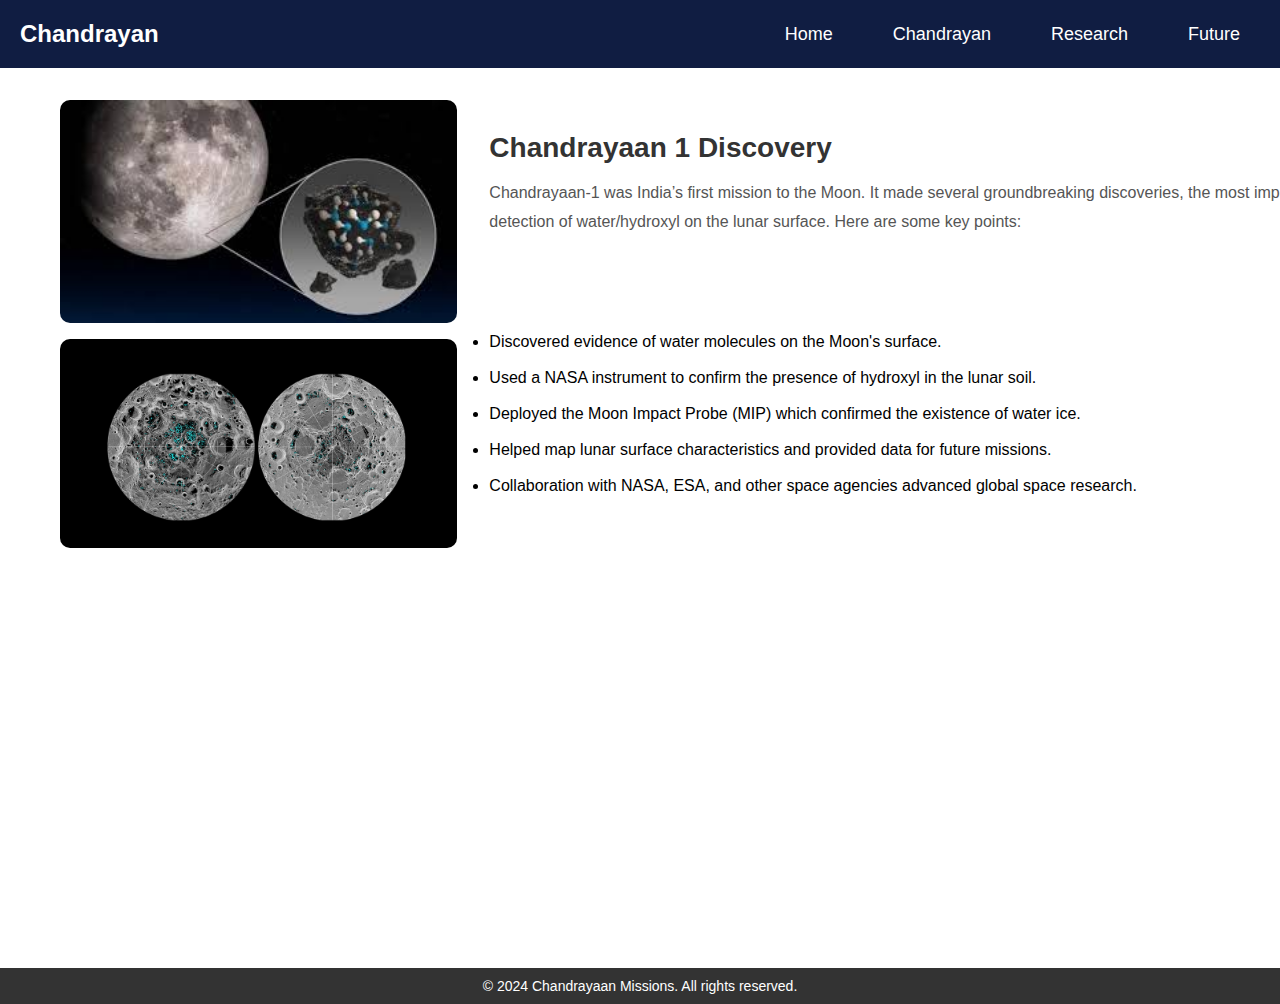
==== achievement.html @ 519b401b "Add files via upload" ====
<!DOCTYPE html>
<html lang="en">
<head>
  <meta charset="UTF-8">
  <meta name="viewport" content="width=device-width, initial-scale=1.0">
  <title>Discoveries and Achievements - Chandrayaan</title>
  <link rel="stylesheet" href="style.css">
  <style>
   
    .carousel {
      display: flex;
      overflow: hidden;
      width: 100%;
      min-height: 100vh;
      position: relative;
    }

    .carousel-inner {
      display: flex;
      animation: slide 30s infinite; 
      width: 500%; 
    }

    .carousel-item {
      display: flex;
      flex: 1 0 100%;
      align-items: flex-start; 
      box-sizing: border-box;
      padding: 2rem;
    }

    .left-images {
      width: 30%;
      display: flex;
      flex-direction: column;
      justify-content: space-between; 
      padding-left: 2%;
      gap:1rem;
    }

    .left-images img {
      width: 100%;
      height: 48%; 
      object-fit: cover;
      
      border-radius: 10px;
    }

    .right-text {
      width: 70%;
      padding: 2rem;
      box-sizing: border-box;
    }

    .right-text h3 {
      margin-bottom: 15px;
      font-size: 28px;
      color: #333;
    }
    
    .right-text p {
      font-size: 1rem;

      line-height: 1.8;
      color: #555;
      margin-bottom: 1.5rem;
    }

    
    @keyframes slide {
      0% { transform: translateX(0); }
      15% { transform: translateX(0); }
      20% { transform: translateX(-100%); } 
      35% { transform: translateX(-100%); } 
      40% { transform: translateX(-200%); }
      55% { transform: translateX(-200%); } 
      60% { transform: translateX(-300%); } 
      75% { transform: translateX(-300%); } 
      80% { transform: translateX(-400%); }
      95% { transform: translateX(-400%); } 
      100% { transform: translateX(0); } 
    }
  </style>
</head>
<body>

  <header>
    <nav>
      <div class="nav-container">
        <div class="logo">
          <a href="index.html">Chandrayan</a>
        </div>
        <ul class="navbar">
          <li><a href="index.html">Home</a></li>
          <li class="dropdown">
            <a href="#">Chandrayan</a>
            <ul class="dropdown-menu">
              <li><a href="chandrayan1.html">Chandrayan&nbsp;1</a></li>
              <li><a href="chandrayan2.html">Chandrayan 2</a></li>
              <li><a href="chandrayan3.html">Chandrayan 3</a></li>
            </ul>
          </li>
          <li><a href="research.html">Research</a></li>
          <li><a href="future.html">Future</a></li>
        </ul>
      </div>
    </nav>
  </header>

  <section class="carousel">
    <div class="carousel-inner">
      <div class="carousel-item">
        <div class="left-images">
          <img src="./images/water1.jpg" alt="Chandrayan 1 Image 1">
          <img src="./images/water2.jpg" alt="Moon Image">
        </div>
        <div class="right-text">
          <h3>Chandrayaan 1 Discovery</h3>
          <p>Chandrayaan-1 was India’s first mission to the Moon. It made several groundbreaking discoveries, the most important being the detection of water/hydroxyl on the lunar surface. Here are some key points:</p>
          <ul>
            <br><br>          <br><br>


            <li>Discovered evidence of water molecules on the Moon's surface.</li><br>
            <li>Used a NASA instrument to confirm the presence of hydroxyl in the lunar soil.</li><br>
            <li>Deployed the Moon Impact Probe (MIP) which confirmed the existence of water ice.</li><br>
            <li>Helped map lunar surface characteristics and provided data for future missions.</li><br>
            <li>Collaboration with NASA, ESA, and other space agencies advanced global space research.</li><br>
          </ul>
        </div>
      </div>
      <div class="carousel-item">
        <div class="left-images">
          <img src="images/south1.jpg" alt="Chandrayan 2 Image 1">
          <img src="images/south2.jpg" alt="Lunar Surface Image">
        </div>
        <div class="right-text">
          <h3>Chandrayaan 2 Discovery</h3>
          <p>Chandrayaan-2 was tasked with exploring the Moon’s South Pole. Although its lander did not achieve a soft landing, the mission was still a significant success. Key points include:</p>
          <ul>
            <br><br>          <br><br>


            <li>Mapped the Moon’s South Pole, identifying the presence of ice in shadowed regions.</li><br>
            <li>Studied the surface composition, revealing key elements like magnesium and aluminum.</li><br>
            <li>Detected traces of lunar soil and atmosphere, contributing to understanding lunar geology.</li><br>
            <li>Confirmed the presence of water ice in permanently shadowed areas of the Moon.</li><br>
            <li>The orbiter continues to provide valuable data for future lunar missions.</li><br>
          </ul>
        </div>
      </div>
      <div class="carousel-item">
        <div class="left-images">
          <img src="images/magma1.avif" alt="Chandrayan 3 Image 1">
          <img src="images/magma2.avif" alt="Lunar Mission Image">
        </div>
        <div class="right-text">
          <h3>Chandrayaan 3 Achievement</h3>
          <p>Chandrayaan-3 contributed further to our understanding of the Moon. Key achievements include:</p>
          <ul>
            <br><br>          <br><br>          <br><br>



            <li>Detected chemical signatures supporting the theory of a past magma ocean on the Moon.</li><br>
            <li>Provided insight into the Moon's geological history and the evolution of its surface.</li><br>
            <li>Confirmed the complexity of lunar surface composition with trace elements like sodium.</li><br>
            <li>Laid the groundwork for future research on the Moon’s internal structure.</li><br>
          </ul>
        </div>
      </div>
      <div class="carousel-item">
        <div class="left-images">
          <br>
          <img src="images/mangalyaan1.webp" alt="Mars Mission Image 1">
          <img src="images/mangalyaan2.jpg" alt="Mars Surface Image">
        </div>
        <div class="right-text">
          <h3>Other ISRO Achievements</h3>
          <p>Beyond lunar exploration, ISRO has accomplished numerous significant space missions. Notable achievements include:</p>
          <ul>
            <br><br>                 <br><br>
            <br><br>          <br><br>



            <li>First interplanetary mission, Mars Orbiter Mission (Mangalyaan), successfully entering Mars orbit on the first attempt.</li><br>
            <li>Provided key data about the Martian atmosphere, particularly around methane detection.</li><br>
            <li>Launched multiple satellites, contributing to climate monitoring, communication, and navigation systems globally.</li><br>
            <li>Planned future interplanetary missions, including potential Venus and asteroid exploration.</li><br>
          </ul>
        </div>
      </div>
      <div class="carousel-item">
        <div class="left-images">
          <img src="images/future51.webp" alt="Future Mission Image 1">
          <img src="images/future52.webp" alt="Rocket Launch Image">
        </div>
        <div class="right-text">
          <h3>Future Lunar Missions</h3>
          <p>ISRO’s vision for future lunar exploration is ambitious. Here’s what’s planned:</p>
          <ul>
            <br><br>          <br><br>          <br><br>
            <br><br>



            <li>Chandrayaan-4 aims to further investigate the lunar surface and study deeper layers of the Moon.</li><br>
            <li>Focus on exploring more complex surface compositions and geological processes.</li><br>
            <li>Plans to collaborate with international space agencies for joint lunar research and exploration.</li><br>
            <li>Developing advanced technologies for more robust and safer lunar landings.</li><br>
          </ul>
        </div>
      </div>
    </div>
  </section>

  <footer>
    <p>© 2024 Chandrayaan Missions. All rights reserved.</p>
    
  </footer>
</body>
</html>
---- style.css ----
* {
  margin: 0;
  padding: 0;
  box-sizing: border-box;
}

body {
  font-family: Arial, sans-serif;
  overflow-x: hidden;
}

header {
  background-color: #101D42;
  padding: 20px;
  position: relative;
  top: 0;
  z-index: 2;
}

.nav-container {
  display: flex;
  justify-content: space-between;
  align-items: center;
}

.logo {
  flex: 1;
}

.logo a {
  color: white;
  font-size: 24px;
  text-decoration: none;
  font-weight: bold;
}

.navbar {
  display: flex;
  list-style-type: none;
  flex: 2;
  justify-content: flex-end;
}

.navbar li {
  margin-left: 20px;
}

.navbar li a {
  text-decoration: none;
  color: white;
  font-size: 18px;
  padding: 10px 20px;
  transition: 0.8s;
}

.navbar li a:hover {
  color: #ffcc00;
  background-color:#152266;
}

.dropdown {
  position: relative;
}

.dropdown-menu {
  display: none;
  position: absolute;
  top: 100%;
  left: 0;
  background-color: #091A9A;
  list-style: none;
  padding: 10px 0;
}

.dropdown-menu li {
  padding: 10px;
}

.dropdown-menu li a {
  color: white;
}

.dropdown:hover .dropdown-menu {
  display: block;
}

main {
  flex: 1;
  padding: 50px;
  text-align: center;
}

.banner {
  background-image: url(galaxy1.jpg);
  background-repeat: no-repeat;
  background-size: cover;
  background-position: center center;
  min-height: 100vh;
  position: relative;
}

.banner-text {
  width: 100%;
  height: 100%;
  display: flex;
  position: absolute;
  display: flex;
  flex-direction: column;
  align-items: center;
  justify-content: center;
  font-size: 2.9rem;
  background-color: rgba(0,0,249,0.2);
  font-weight: 900;
  font-family: 'Poppins', sans-serif;
}

.banner-text ul {
  list-style-type: none;
}

.banner-text li {
  position: relative;
  opacity: 0;
  animation: animate 10s linear infinite;
}

.banner-text li h3 {
  text-transform: uppercase;
  color: #fff;
}

.banner-text li:nth-child(2) {
  animation-delay: 4s;
}

.banner-text li:nth-child(3) {
  animation-delay: 8s;
}

@keyframes animate {
  0% {
    opacity: 0;
    transform: translateY(200px);
  }
  10% {
    opacity: 1;
    transform: translateY(0);
  }
  20% {
    opacity: 1;
    transform: scale(1);
  }
  23% {
    opacity: 0;
  }
  27% {
    opacity: 0;
    transform: scale(10);
  }
  100% {
    opacity: 0;
  }
}

.view {
  display: flex;
  flex-direction: column;
  gap: 20px;
  margin: 3rem;
  padding: 50px;
}

.chandrayaan-section {
  display: flex;
  align-items: center;
  justify-content: space-between;
  gap: 5%;
  border: 1px solid #ccc;
  padding: 20px;
  background-color: #f9f9f9;
  transition: transform 0.3s ease-in-out;
}

.chandrayaan-section:hover {
  transform: translateY(-10px);
  box-shadow: 0 10px 15px rgba(0, 0, 0, 0.1);
}

.image-container {
  width: 45%;
  overflow: hidden;
}

.image-container:hover img {
  transform: scale(1.1);
}

.image-container img {
  width: 100%;
  height: auto;
  object-fit: cover;
  border-radius: 10px;
  transition: transform 0.3s ease-in-out;
}

.text-container {
  width: 45%;
}

.text-container h2 {
  font-size: 24px;
  margin-bottom: 10px;
}

.text-container p {
  font-size: 16px;
  line-height: 1.5;
}

.block a {
  text-decoration: none;
  color: inherit;
  display: block;
}

.chandrayaan-section1 {
  display: flex;
  align-items: flex-start;
  padding: 20px;
  margin: 3rem;
  margin-top: 2rem;
  border-radius: 10px;
  border: 1px solid #000;
}

.image-container1 {
  width: 45%;
  position: sticky;
  top: 20px;
}

.sticky-image {
  width: 100%;
  height: auto;
  object-fit: cover;
  border-radius: 10px;
}

.text-container1 {
  width: 55%;
  padding-left: 20px;
}

.text-container1 h2 {
  font-size: 24px;
  margin-bottom: 10px;
}

.text-container1 h3 {
  font-size: 20px;
  margin: 15px 0 5px;
}

.text-container1 p,
.text-container1 ul {
  font-size: 16px;
  line-height: 1.5;
}

.no-dots {
  list-style-type: none;
  padding: 0;
}

.no-dots li {
  margin-bottom: 5px;
}

.chandrayaan-details {
  padding: 20px;
  border: 1px solid #000;
  border-radius: 10px;
  margin: 3rem;
}

.chandrayaan-details h2 {
  font-size: 24px;
  margin-bottom: 20px;
}

table {
  margin-top: 10px;
}

th {
  background-color: #f2f2f2;
  padding: 10px;
}

td {
  padding: 15px;
}

footer {
  width: 100%;
  text-align: center;
  padding: 10px;
  background-color: #333;
  color: white;
  font-size: 14px;
  position: relative;
  bottom: 0;
}
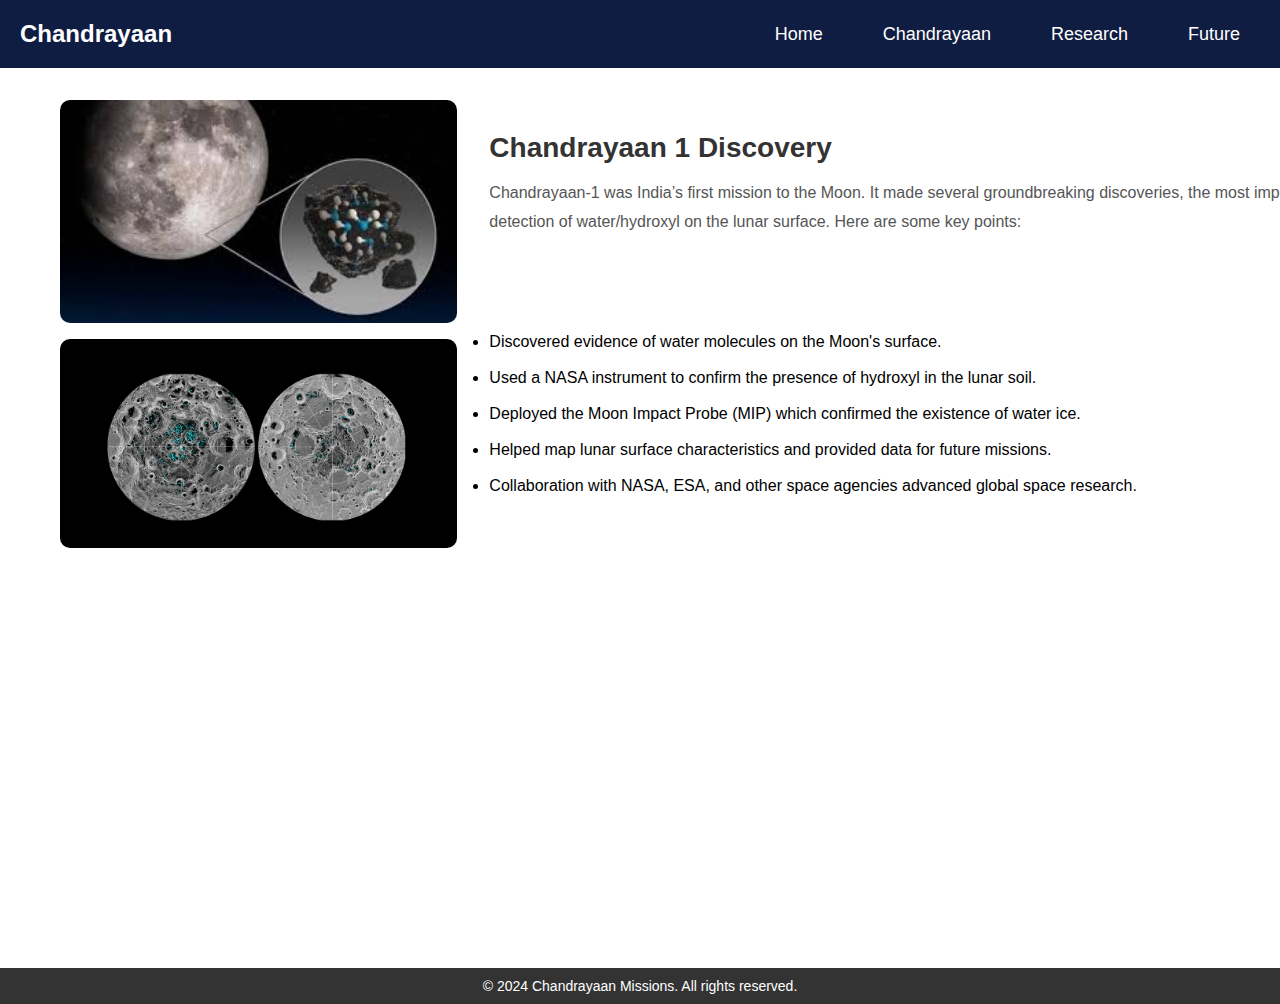
==== commit 612d8755: "Add files via upload" ====
--- a/achievement.html
+++ b/achievement.html
@@ -1,9 +1,10 @@
 <!DOCTYPE html>
 <html lang="en">
 <head>
-  <meta charset="UTF-8">
-  <meta name="viewport" content="width=device-width, initial-scale=1.0">
+  
   <title>Discoveries and Achievements - Chandrayaan</title>
+  <link rel="icon" type="image/png" href="rocket.png">
+
   <link rel="stylesheet" href="style.css">
   <style>
    
@@ -88,16 +89,16 @@
     <nav>
       <div class="nav-container">
         <div class="logo">
-          <a href="index.html">Chandrayan</a>
+          <a href="index.html">Chandrayaan</a>
         </div>
         <ul class="navbar">
           <li><a href="index.html">Home</a></li>
           <li class="dropdown">
-            <a href="#">Chandrayan</a>
+            <a href="#">Chandrayaan</a>
             <ul class="dropdown-menu">
-              <li><a href="chandrayan1.html">Chandrayan&nbsp;1</a></li>
-              <li><a href="chandrayan2.html">Chandrayan 2</a></li>
-              <li><a href="chandrayan3.html">Chandrayan 3</a></li>
+              <li><a href="chandrayan1.html">Chandrayaan&nbsp;1</a></li>
+              <li><a href="chandrayan2.html">Chandrayaan 2</a></li>
+              <li><a href="chandrayan3.html">Chandrayaan 3</a></li>
             </ul>
           </li>
           <li><a href="research.html">Research</a></li>
@@ -111,7 +112,7 @@
     <div class="carousel-inner">
       <div class="carousel-item">
         <div class="left-images">
-          <img src="./images/water1.jpg" alt="Chandrayan 1 Image 1">
+          <img src="./images/water1.jpg" alt="Chandrayaan 1 Image 1">
           <img src="./images/water2.jpg" alt="Moon Image">
         </div>
         <div class="right-text">
--- a/style.css
+++ b/style.css
@@ -109,7 +109,7 @@
   align-items: center;
   justify-content: center;
   font-size: 2.9rem;
-  background-color: rgba(0,0,249,0.2);
+  background-color: rgba(0,0,240,0.2);
   font-weight: 900;
   font-family: 'Poppins', sans-serif;
 }
